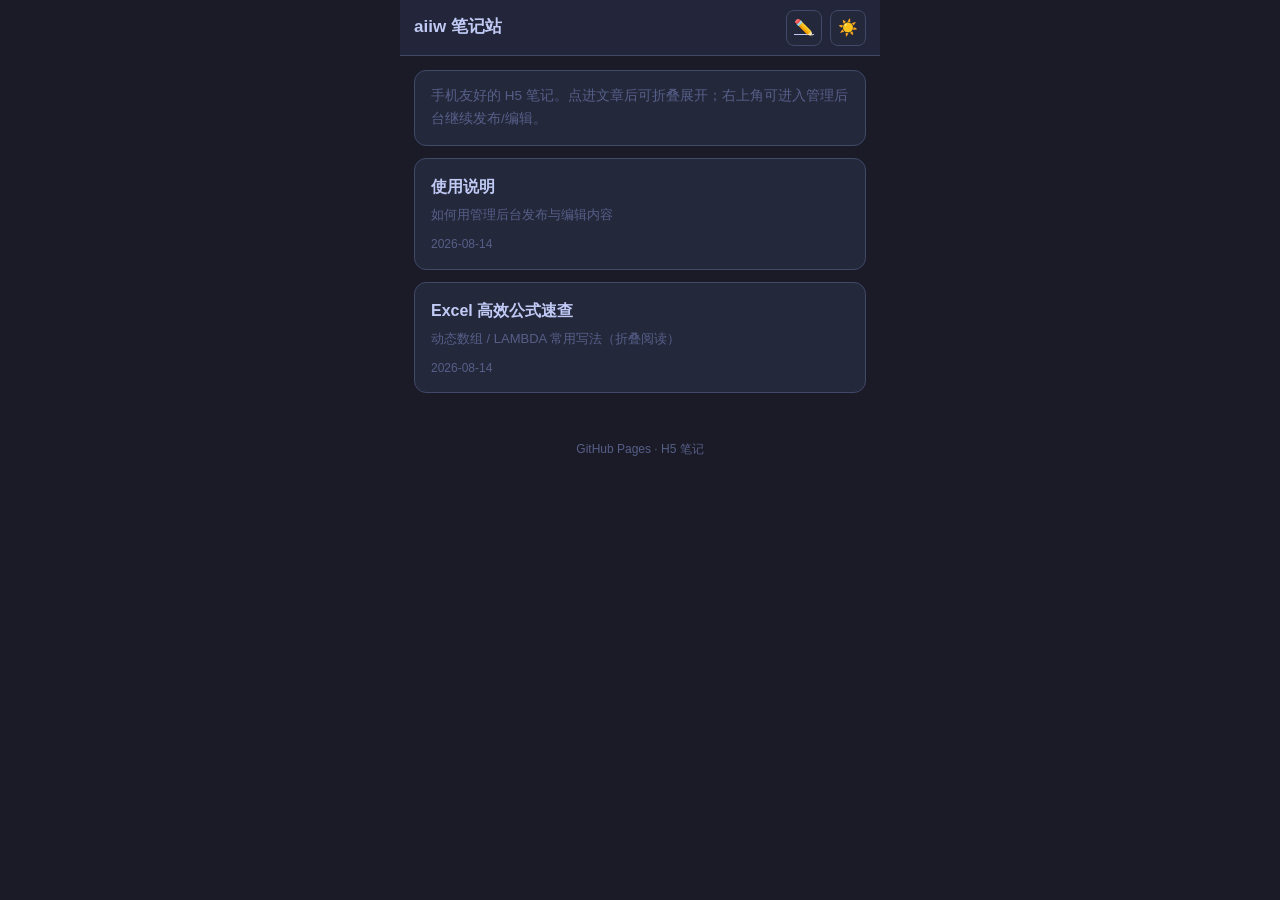
==== index.html @ 2c23f91b "chore: add index.html" ====
<!DOCTYPE html>
<html lang="zh-CN" data-theme="dark">
<head>
  <meta charset="UTF-8" />
  <meta name="viewport" content="width=device-width, initial-scale=1.0, maximum-scale=1.0, user-scalable=no" />
  <title>笔记内容站</title>
  <link rel="stylesheet" href="assets/theme.css" />
</head>
<body>
  <header class="header">
    <h1 id="site-title">笔记内容站</h1>
    <div class="header-actions">
      <a class="header-btn" href="admin/" title="管理">✏️</a>
      <button class="header-btn" id="theme-toggle" onclick="toggleTheme()">🌙</button>
    </div>
  </header>
  <div class="container">
    <div class="intro-card" id="site-intro">加载菜单中…</div>
    <div id="menu-list"></div>
  </div>
  <div class="footer">GitHub Pages · H5 笔记</div>
  <script src="assets/reader.js"></script>
  <script>
    async function boot() {
      try {
        const menu = await loadJSON('content/menu.json');
        document.getElementById('site-title').textContent = menu.siteTitle || '笔记内容站';
        document.getElementById('site-intro').textContent = menu.siteIntro || '';
        const list = document.getElementById('menu-list');
        const items = (menu.items || []).filter(x => x.enabled !== false);
        if (!items.length) {
          list.innerHTML = '<div class="intro-card">还没有内容，请打开右上角管理后台发布。</div>';
          return;
        }
        list.innerHTML = items.map(it => `
          <div class="menu-card post-card">
            <a href="post.html?id=${encodeURIComponent(it.id)}">
              <div class="menu-title">${it.title || it.id}</div>
              <div class="menu-desc">${it.desc || ''}</div>
              <div class="menu-meta">${it.updated || ''}</div>
            </a>
          </div>`).join('');
      } catch (e) {
        document.getElementById('site-intro').textContent = '菜单加载失败：' + e.message;
      }
    }
    boot();
  </script>
</body>
</html>
---- assets/theme.css ----
:root[data-theme="dark"] {
  --bg:#1a1b26; --card-bg:#24283b; --text:#c0caf5; --text-secondary:#565f89;
  --border:#414868; --accent:#7aa2f7; --accent2:#bb9af7; --code-bg:#1f2335;
  --code-text:#9ece6a; --header-bg:rgba(36,40,59,.95);
  --tip-border:#9ece6a; --tip-bg:rgba(158,206,106,.1);
  --warning-border:#f7768e; --warning-bg:rgba(247,118,142,.1);
  --info-border:#7aa2f7; --info-bg:rgba(122,162,247,.1);
  --badge-bg:#7aa2f7; --badge-text:#1a1b26;
}
:root[data-theme="light"] {
  --bg:#f8fafc; --card-bg:#fff; --text:#1e293b; --text-secondary:#64748b;
  --border:#e2e8f0; --accent:#2563eb; --accent2:#7c3aed; --code-bg:#f1f5f9;
  --code-text:#059669; --header-bg:rgba(255,255,255,.95);
  --tip-border:#059669; --tip-bg:rgba(5,150,105,.08);
  --warning-border:#dc2626; --warning-bg:rgba(220,38,38,.08);
  --info-border:#2563eb; --info-bg:rgba(37,99,235,.08);
  --badge-bg:#2563eb; --badge-text:#fff;
}
*{margin:0;padding:0;box-sizing:border-box}
html{scroll-behavior:smooth}
body{
  font-family:-apple-system,BlinkMacSystemFont,"Segoe UI",Roboto,sans-serif;
  font-size:15px;line-height:1.7;background:var(--bg);color:var(--text);
  transition:background .3s,color .3s;padding-top:56px;-webkit-tap-highlight-color:transparent;
}
.header{
  position:fixed;top:0;left:50%;transform:translateX(-50%);
  width:100%;max-width:480px;height:56px;background:var(--header-bg);
  backdrop-filter:blur(12px);-webkit-backdrop-filter:blur(12px);
  border-bottom:1px solid var(--border);display:flex;align-items:center;justify-content:space-between;
  padding:0 14px;z-index:100;
}
.header h1{font-size:17px;font-weight:700;white-space:nowrap;overflow:hidden;text-overflow:ellipsis}
.header-actions{display:flex;gap:8px;flex-shrink:0}
.header-btn,.btn{
  border:1px solid var(--border);background:var(--card-bg);color:var(--text);
  border-radius:8px;cursor:pointer;font-size:13px;
}
.header-btn{width:36px;height:36px;display:flex;align-items:center;justify-content:center;font-size:16px}
.header-btn:active,.btn:active{transform:scale(.96)}
.container{max-width:480px;margin:0 auto;padding:14px}
.intro-card,.menu-card,.post-card{
  background:var(--card-bg);border:1px solid var(--border);border-radius:12px;
  padding:14px 16px;margin-bottom:12px;
}
.intro-card{font-size:13.5px;color:var(--text-secondary)}
.menu-card a,.post-card a{color:inherit;text-decoration:none;display:block}
.menu-title{font-size:16px;font-weight:700;margin-bottom:4px}
.menu-desc{font-size:13px;color:var(--text-secondary)}
.menu-meta{font-size:12px;color:var(--text-secondary);margin-top:8px}
.accordion{display:flex;flex-direction:column;gap:10px}
.accordion-item{background:var(--card-bg);border:1px solid var(--border);border-radius:12px;overflow:hidden}
.accordion-item.active{border-color:var(--accent)}
.accordion-header{display:flex;align-items:center;gap:10px;padding:13px 14px;cursor:pointer;user-select:none}
.badge{width:28px;height:28px;border-radius:50%;background:var(--badge-bg);color:var(--badge-text);
  display:flex;align-items:center;justify-content:center;font-size:13px;font-weight:700;flex-shrink:0}
.accordion-title{flex:1;font-size:15px;font-weight:600}
.accordion-icon{color:var(--text-secondary);font-size:11px;transition:transform .3s}
.accordion-item.active .accordion-icon{transform:rotate(180deg)}
.accordion-content{max-height:0;overflow:hidden;transition:max-height .4s ease}
.accordion-inner{padding:0 14px 14px}
.accordion-inner p{margin:8px 0}
.subheading{font-size:15.5px;font-weight:700;color:var(--accent);margin:16px 0 6px;padding-top:6px;border-top:1px solid var(--border)}
.accordion-inner .subheading:first-child{border-top:none;margin-top:4px}
.code-block{position:relative;margin:10px 0;background:var(--code-bg);border-radius:8px;overflow:hidden;border:1px solid var(--border)}
.code-block pre{overflow-x:auto;padding:12px 14px;margin:0}
.code-block code{font-family:"SF Mono","Cascadia Code",Consolas,monospace;font-size:13px;line-height:1.5;color:var(--code-text);white-space:pre}
.copy-btn{position:absolute;top:6px;right:6px;background:var(--card-bg);border:1px solid var(--border);color:var(--text-secondary);padding:3px 10px;border-radius:6px;font-size:12px;cursor:pointer;opacity:0;transition:opacity .2s}
.code-block:hover .copy-btn,.code-block:active .copy-btn{opacity:1}
.copy-btn.copied{color:var(--tip-border);border-color:var(--tip-border)}
.inline-code{font-family:Consolas,monospace;font-size:13px;background:var(--code-bg);color:var(--code-text);padding:1px 5px;border-radius:4px}
.callout{margin:10px 0;padding:10px 14px;border-radius:8px;border-left:3px solid;font-size:14px}
.callout-tip{border-color:var(--tip-border);background:var(--tip-bg)}
.callout-warning{border-color:var(--warning-border);background:var(--warning-bg)}
.callout-info{border-color:var(--info-border);background:var(--info-bg)}
.ul{padding-left:18px;margin:8px 0}
.ul li{margin:4px 0}
.back-top{
  position:fixed;right:max(12px, calc(50% - 228px));bottom:24px;width:42px;height:42px;border-radius:50%;
  border:1px solid var(--border);background:var(--card-bg);color:var(--text);display:none;align-items:center;justify-content:center;cursor:pointer;z-index:90
}
.back-top.visible{display:flex}
.footer{text-align:center;color:var(--text-secondary);font-size:12px;padding:20px 0 30px}
.search-box{position:fixed;top:56px;left:50%;transform:translateX(-50%);width:100%;max-width:480px;background:var(--header-bg);border-bottom:1px solid var(--border);padding:0 14px;z-index:99;max-height:0;overflow:hidden;transition:max-height .3s}
.search-box.active{max-height:60px;padding:10px 14px}
.search-input{width:100%;height:38px;border:1px solid var(--border);background:var(--bg);color:var(--text);border-radius:8px;padding:0 14px;outline:none}
.hidden{display:none!important}
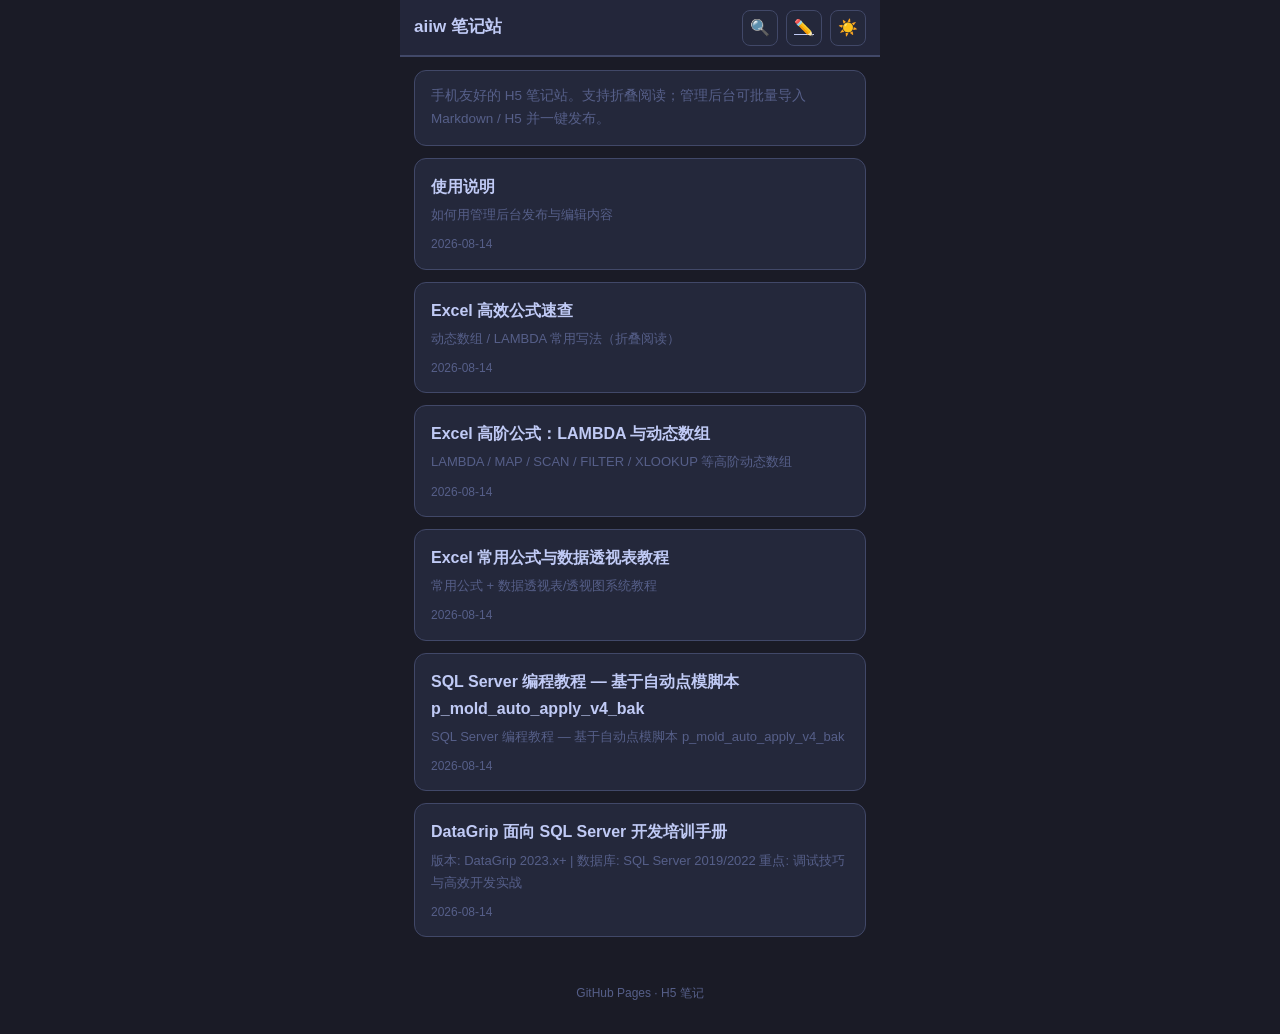
==== commit f560e426: "feat: HTML tutorial import + menu search + SQL Server post" ====
--- a/index.html
+++ b/index.html
@@ -10,36 +10,60 @@
   <header class="header">
     <h1 id="site-title">笔记内容站</h1>
     <div class="header-actions">
+      <button class="header-btn" id="search-toggle" onclick="toggleSearch()" title="搜索">🔍</button>
       <a class="header-btn" href="admin/" title="管理">✏️</a>
       <button class="header-btn" id="theme-toggle" onclick="toggleTheme()">🌙</button>
     </div>
   </header>
+  <div class="search-box" id="search-box">
+    <input class="search-input" id="search-input" placeholder="搜索菜单标题或简介…" oninput="filterMenu(this.value)" />
+  </div>
   <div class="container">
     <div class="intro-card" id="site-intro">加载菜单中…</div>
     <div id="menu-list"></div>
+    <div id="menu-empty" class="intro-card hidden">没有匹配的笔记</div>
   </div>
   <div class="footer">GitHub Pages · H5 笔记</div>
   <script src="assets/reader.js"></script>
   <script>
+    let menuItems = [];
+
+    window.filterMenu = function (q) {
+      q = (q || "").trim().toLowerCase();
+      const cards = document.querySelectorAll("#menu-list .menu-card");
+      let shown = 0;
+      cards.forEach((el) => {
+        const hay = (el.getAttribute("data-search") || "").toLowerCase();
+        const ok = !q || hay.includes(q);
+        el.classList.toggle("hidden", !ok);
+        if (ok) shown++;
+      });
+      const empty = document.getElementById("menu-empty");
+      if (empty) empty.classList.toggle("hidden", shown > 0 || !cards.length);
+    };
+
     async function boot() {
       try {
         const menu = await loadJSON('content/menu.json');
         document.getElementById('site-title').textContent = menu.siteTitle || '笔记内容站';
         document.getElementById('site-intro').textContent = menu.siteIntro || '';
         const list = document.getElementById('menu-list');
-        const items = (menu.items || []).filter(x => x.enabled !== false);
-        if (!items.length) {
+        menuItems = (menu.items || []).filter(x => x.enabled !== false);
+        if (!menuItems.length) {
           list.innerHTML = '<div class="intro-card">还没有内容，请打开右上角管理后台发布。</div>';
           return;
         }
-        list.innerHTML = items.map(it => `
-          <div class="menu-card post-card">
+        list.innerHTML = menuItems.map(it => {
+          const search = [it.title, it.desc, it.id].filter(Boolean).join(' ');
+          return `
+          <div class="menu-card post-card" data-search="${String(search).replace(/"/g, '&quot;')}">
             <a href="post.html?id=${encodeURIComponent(it.id)}">
               <div class="menu-title">${it.title || it.id}</div>
               <div class="menu-desc">${it.desc || ''}</div>
               <div class="menu-meta">${it.updated || ''}</div>
             </a>
-          </div>`).join('');
+          </div>`;
+        }).join('');
       } catch (e) {
         document.getElementById('site-intro').textContent = '菜单加载失败：' + e.message;
       }
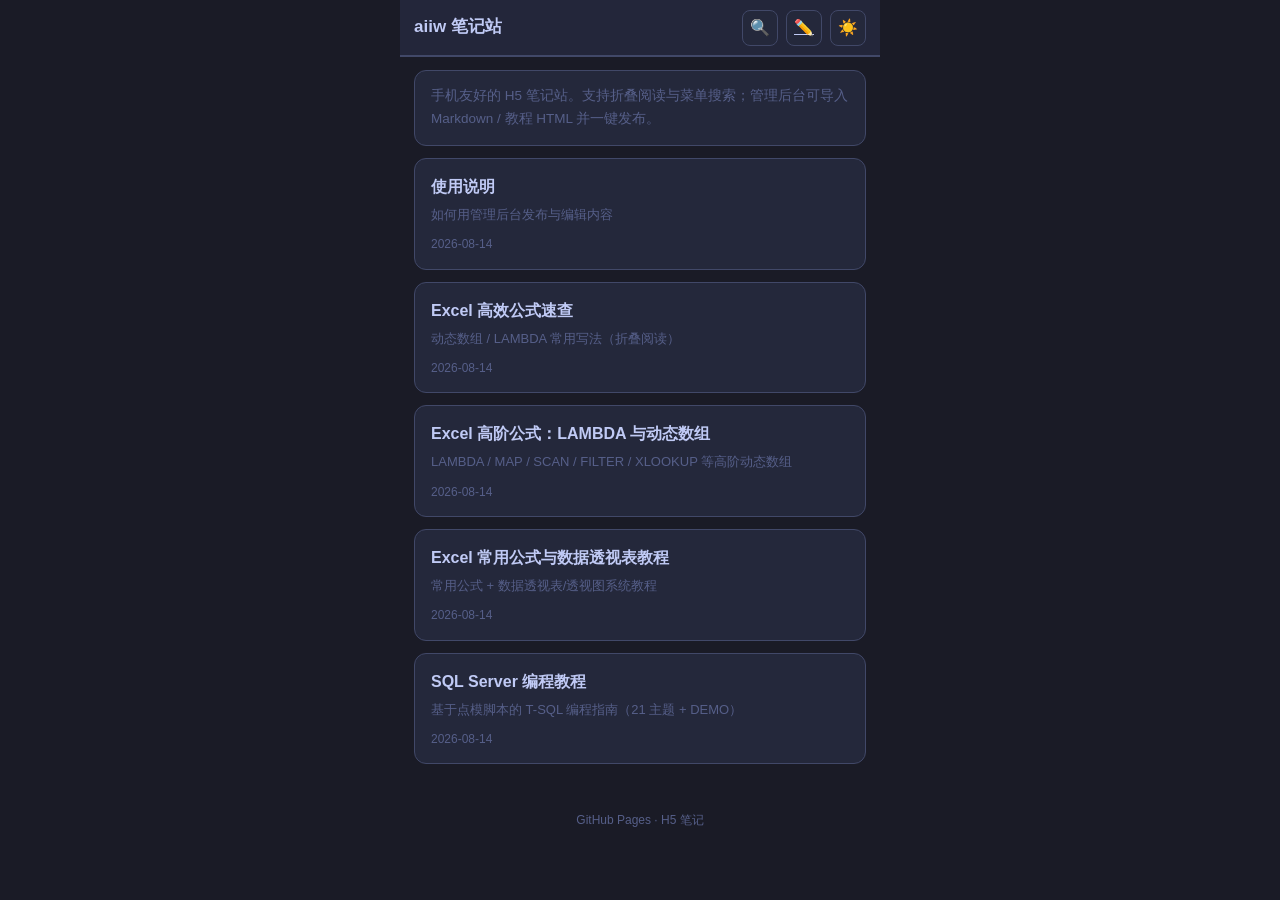
==== commit 66999b73: "feat: pagination, office import, private posts" ====
--- a/index.html
+++ b/index.html
@@ -1,74 +1,75 @@
-<!DOCTYPE html>
-<html lang="zh-CN" data-theme="dark">
-<head>
-  <meta charset="UTF-8" />
-  <meta name="viewport" content="width=device-width, initial-scale=1.0, maximum-scale=1.0, user-scalable=no" />
-  <title>笔记内容站</title>
-  <link rel="stylesheet" href="assets/theme.css" />
-</head>
-<body>
-  <header class="header">
-    <h1 id="site-title">笔记内容站</h1>
-    <div class="header-actions">
-      <button class="header-btn" id="search-toggle" onclick="toggleSearch()" title="搜索">🔍</button>
-      <a class="header-btn" href="admin/" title="管理">✏️</a>
-      <button class="header-btn" id="theme-toggle" onclick="toggleTheme()">🌙</button>
-    </div>
-  </header>
-  <div class="search-box" id="search-box">
-    <input class="search-input" id="search-input" placeholder="搜索菜单标题或简介…" oninput="filterMenu(this.value)" />
-  </div>
-  <div class="container">
-    <div class="intro-card" id="site-intro">加载菜单中…</div>
-    <div id="menu-list"></div>
-    <div id="menu-empty" class="intro-card hidden">没有匹配的笔记</div>
-  </div>
-  <div class="footer">GitHub Pages · H5 笔记</div>
-  <script src="assets/reader.js"></script>
-  <script>
-    let menuItems = [];
-
-    window.filterMenu = function (q) {
-      q = (q || "").trim().toLowerCase();
-      const cards = document.querySelectorAll("#menu-list .menu-card");
-      let shown = 0;
-      cards.forEach((el) => {
-        const hay = (el.getAttribute("data-search") || "").toLowerCase();
-        const ok = !q || hay.includes(q);
-        el.classList.toggle("hidden", !ok);
-        if (ok) shown++;
-      });
-      const empty = document.getElementById("menu-empty");
-      if (empty) empty.classList.toggle("hidden", shown > 0 || !cards.length);
-    };
-
-    async function boot() {
-      try {
-        const menu = await loadJSON('content/menu.json');
-        document.getElementById('site-title').textContent = menu.siteTitle || '笔记内容站';
-        document.getElementById('site-intro').textContent = menu.siteIntro || '';
-        const list = document.getElementById('menu-list');
-        menuItems = (menu.items || []).filter(x => x.enabled !== false);
-        if (!menuItems.length) {
-          list.innerHTML = '<div class="intro-card">还没有内容，请打开右上角管理后台发布。</div>';
-          return;
-        }
-        list.innerHTML = menuItems.map(it => {
-          const search = [it.title, it.desc, it.id].filter(Boolean).join(' ');
-          return `
-          <div class="menu-card post-card" data-search="${String(search).replace(/"/g, '&quot;')}">
-            <a href="post.html?id=${encodeURIComponent(it.id)}">
-              <div class="menu-title">${it.title || it.id}</div>
-              <div class="menu-desc">${it.desc || ''}</div>
-              <div class="menu-meta">${it.updated || ''}</div>
-            </a>
-          </div>`;
-        }).join('');
-      } catch (e) {
-        document.getElementById('site-intro').textContent = '菜单加载失败：' + e.message;
-      }
-    }
-    boot();
-  </script>
-</body>
-</html>
+<!DOCTYPE html>
+<html lang="zh-CN" data-theme="dark">
+<head>
+  <meta charset="UTF-8" />
+  <meta name="viewport" content="width=device-width, initial-scale=1.0, maximum-scale=1.0, user-scalable=no" />
+  <title>笔记内容站</title>
+  <link rel="stylesheet" href="assets/theme.css" />
+</head>
+<body>
+  <header class="header">
+    <h1 id="site-title">笔记内容站</h1>
+    <div class="header-actions">
+      <button class="header-btn" id="search-toggle" onclick="toggleSearch()" title="搜索">🔍</button>
+      <a class="header-btn" href="admin/" title="管理">✏️</a>
+      <button class="header-btn" id="theme-toggle" onclick="toggleTheme()">🌙</button>
+    </div>
+  </header>
+  <div class="search-box" id="search-box">
+    <input class="search-input" id="search-input" placeholder="搜索菜单标题或简介…" oninput="filterMenu(this.value)" />
+  </div>
+  <div class="container">
+    <div class="intro-card" id="site-intro">加载菜单中…</div>
+    <div id="menu-list"></div>
+    <div id="menu-empty" class="intro-card hidden">没有匹配的笔记</div>
+  </div>
+  <div class="footer">GitHub Pages · H5 笔记</div>
+  <script src="assets/reader.js"></script>
+  <script>
+    let menuItems = [];
+
+    window.filterMenu = function (q) {
+      q = (q || "").trim().toLowerCase();
+      const cards = document.querySelectorAll("#menu-list .menu-card");
+      let shown = 0;
+      cards.forEach((el) => {
+        const hay = (el.getAttribute("data-search") || "").toLowerCase();
+        const ok = !q || hay.includes(q);
+        el.classList.toggle("hidden", !ok);
+        if (ok) shown++;
+      });
+      const empty = document.getElementById("menu-empty");
+      if (empty) empty.classList.toggle("hidden", shown > 0 || !cards.length);
+    };
+
+    async function boot() {
+      try {
+        const menu = await loadJSON('content/menu.json');
+        document.getElementById('site-title').textContent = menu.siteTitle || '笔记内容站';
+        document.getElementById('site-intro').textContent = menu.siteIntro || '';
+        const list = document.getElementById('menu-list');
+        menuItems = (menu.items || []).filter(x => x.enabled !== false);
+        if (!menuItems.length) {
+          list.innerHTML = '<div class="intro-card">还没有内容，请打开右上角管理后台发布。</div>';
+          return;
+        }
+        list.innerHTML = menuItems.map(it => {
+          const search = [it.title, it.desc, it.id].filter(Boolean).join(' ');
+          const lock = it.private ? ' 🔒' : '';
+          return `
+          <div class="menu-card post-card" data-search="${String(search).replace(/"/g, '&quot;')}">
+            <a href="post.html?id=${encodeURIComponent(it.id)}">
+              <div class="menu-title">${it.title || it.id}${lock}</div>
+              <div class="menu-desc">${it.desc || ''}</div>
+              <div class="menu-meta">${it.updated || ''}${it.private ? ' · 私密' : ''}</div>
+            </a>
+          </div>`;
+        }).join('');
+      } catch (e) {
+        document.getElementById('site-intro').textContent = '菜单加载失败：' + e.message;
+      }
+    }
+    boot();
+  </script>
+</body>
+</html>
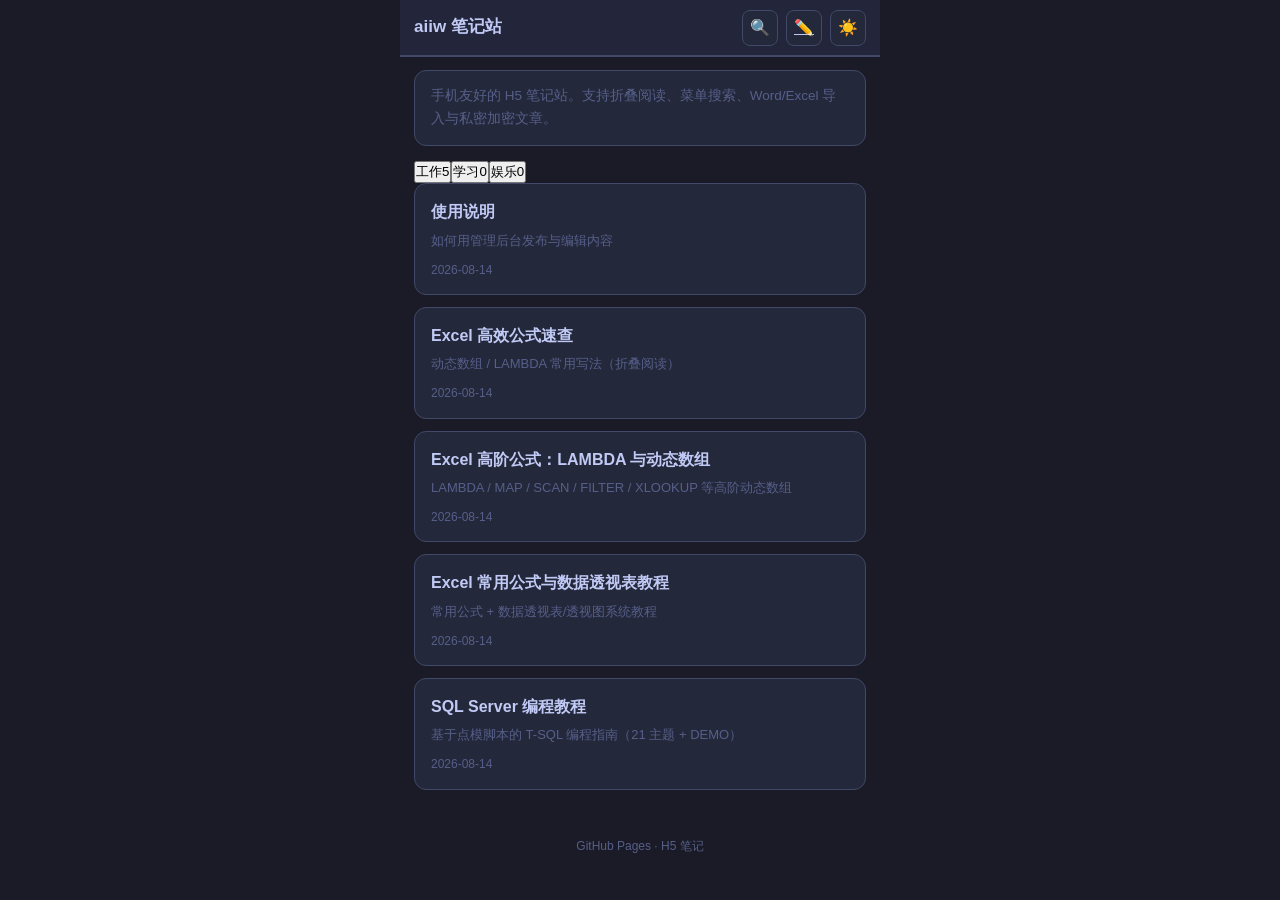
==== commit 1a5bb71a: "feat: category tabs for admin and site home" ====
--- a/index.html
+++ b/index.html
@@ -16,17 +16,78 @@
     </div>
   </header>
   <div class="search-box" id="search-box">
-    <input class="search-input" id="search-input" placeholder="搜索菜单标题或简介…" oninput="filterMenu(this.value)" />
+    <input class="search-input" id="search-input" placeholder="搜索当前栏目…" oninput="filterMenu(this.value)" />
   </div>
   <div class="container">
     <div class="intro-card" id="site-intro">加载菜单中…</div>
+    <div class="cat-tabs" id="cat-tabs"></div>
     <div id="menu-list"></div>
-    <div id="menu-empty" class="intro-card hidden">没有匹配的笔记</div>
+    <div id="menu-empty" class="intro-card hidden">该栏目暂无笔记</div>
   </div>
   <div class="footer">GitHub Pages · H5 笔记</div>
   <script src="assets/reader.js"></script>
   <script>
     let menuItems = [];
+    let categories = [];
+    let activeCat = "";
+    const CAT_KEY = "notes-h5-active-cat";
+
+    function defaultCategories() {
+      return [
+        { id: "work", name: "工作", order: 1 },
+        { id: "study", name: "学习", order: 2 },
+        { id: "fun", name: "娱乐", order: 3 }
+      ];
+    }
+
+    function resolveCategories(menu) {
+      let cats = (menu.categories || []).slice().sort((a, b) => (a.order || 0) - (b.order || 0));
+      if (!cats.length) cats = defaultCategories();
+      return cats;
+    }
+
+    function switchCategory(id) {
+      activeCat = id;
+      localStorage.setItem(CAT_KEY, id);
+      renderTabs();
+      renderList();
+      const input = document.getElementById("search-input");
+      if (input) filterMenu(input.value || "");
+    }
+
+    function renderTabs() {
+      const box = document.getElementById("cat-tabs");
+      if (!box) return;
+      box.innerHTML = categories.map((c) => {
+        const count = menuItems.filter((x) => (x.category || categories[0].id) === c.id).length;
+        return `<button type="button" class="cat-tab ${c.id === activeCat ? "active" : ""}" onclick="switchCategory('${c.id}')">${c.name}<span class="cat-count">${count}</span></button>`;
+      }).join("");
+    }
+
+    function renderList() {
+      const list = document.getElementById("menu-list");
+      const filtered = menuItems.filter((x) => (x.category || (categories[0] && categories[0].id)) === activeCat);
+      if (!filtered.length) {
+        list.innerHTML = "";
+        const empty = document.getElementById("menu-empty");
+        empty.classList.remove("hidden");
+        empty.textContent = "该栏目暂无笔记";
+        return;
+      }
+      document.getElementById("menu-empty").classList.add("hidden");
+      list.innerHTML = filtered.map((it) => {
+        const search = [it.title, it.desc, it.id].filter(Boolean).join(" ");
+        const lock = it.private ? " 🔒" : "";
+        return `
+          <div class="menu-card post-card" data-search="${String(search).replace(/"/g, "&quot;")}">
+            <a href="post.html?id=${encodeURIComponent(it.id)}">
+              <div class="menu-title">${it.title || it.id}${lock}</div>
+              <div class="menu-desc">${it.desc || ""}</div>
+              <div class="menu-meta">${it.updated || ""}${it.private ? " · 私密" : ""}</div>
+            </a>
+          </div>`;
+      }).join("");
+    }
 
     window.filterMenu = function (q) {
       q = (q || "").trim().toLowerCase();
@@ -39,34 +100,34 @@
         if (ok) shown++;
       });
       const empty = document.getElementById("menu-empty");
-      if (empty) empty.classList.toggle("hidden", shown > 0 || !cards.length);
+      if (empty) {
+        const hasCards = cards.length > 0;
+        empty.classList.toggle("hidden", shown > 0 || !hasCards);
+        if (hasCards && shown === 0) empty.textContent = "没有匹配的笔记";
+        else if (!hasCards) empty.textContent = "该栏目暂无笔记";
+      }
     };
 
     async function boot() {
       try {
-        const menu = await loadJSON('content/menu.json');
-        document.getElementById('site-title').textContent = menu.siteTitle || '笔记内容站';
-        document.getElementById('site-intro').textContent = menu.siteIntro || '';
-        const list = document.getElementById('menu-list');
-        menuItems = (menu.items || []).filter(x => x.enabled !== false);
+        const menu = await loadJSON("content/menu.json");
+        document.getElementById("site-title").textContent = menu.siteTitle || "笔记内容站";
+        document.getElementById("site-intro").textContent = menu.siteIntro || "";
+        categories = resolveCategories(menu);
+        menuItems = (menu.items || []).filter((x) => x.enabled !== false);
+        const saved = localStorage.getItem(CAT_KEY);
+        activeCat = (saved && categories.some((c) => c.id === saved))
+          ? saved
+          : ((categories[0] && categories[0].id) || "study");
         if (!menuItems.length) {
-          list.innerHTML = '<div class="intro-card">还没有内容，请打开右上角管理后台发布。</div>';
+          document.getElementById("menu-list").innerHTML = '<div class="intro-card">还没有内容，请打开右上角管理后台发布。</div>';
+          document.getElementById("cat-tabs").innerHTML = "";
           return;
         }
-        list.innerHTML = menuItems.map(it => {
-          const search = [it.title, it.desc, it.id].filter(Boolean).join(' ');
-          const lock = it.private ? ' 🔒' : '';
-          return `
-          <div class="menu-card post-card" data-search="${String(search).replace(/"/g, '&quot;')}">
-            <a href="post.html?id=${encodeURIComponent(it.id)}">
-              <div class="menu-title">${it.title || it.id}${lock}</div>
-              <div class="menu-desc">${it.desc || ''}</div>
-              <div class="menu-meta">${it.updated || ''}${it.private ? ' · 私密' : ''}</div>
-            </a>
-          </div>`;
-        }).join('');
+        renderTabs();
+        renderList();
       } catch (e) {
-        document.getElementById('site-intro').textContent = '菜单加载失败：' + e.message;
+        document.getElementById("site-intro").textContent = "菜单加载失败：" + e.message;
       }
     }
     boot();
--- a/assets/theme.css
+++ b/assets/theme.css
@@ -1,87 +1,93 @@
-:root[data-theme="dark"] {
-  --bg:#1a1b26; --card-bg:#24283b; --text:#c0caf5; --text-secondary:#565f89;
-  --border:#414868; --accent:#7aa2f7; --accent2:#bb9af7; --code-bg:#1f2335;
-  --code-text:#9ece6a; --header-bg:rgba(36,40,59,.95);
-  --tip-border:#9ece6a; --tip-bg:rgba(158,206,106,.1);
-  --warning-border:#f7768e; --warning-bg:rgba(247,118,142,.1);
-  --info-border:#7aa2f7; --info-bg:rgba(122,162,247,.1);
-  --badge-bg:#7aa2f7; --badge-text:#1a1b26;
-}
-:root[data-theme="light"] {
-  --bg:#f8fafc; --card-bg:#fff; --text:#1e293b; --text-secondary:#64748b;
-  --border:#e2e8f0; --accent:#2563eb; --accent2:#7c3aed; --code-bg:#f1f5f9;
-  --code-text:#059669; --header-bg:rgba(255,255,255,.95);
-  --tip-border:#059669; --tip-bg:rgba(5,150,105,.08);
-  --warning-border:#dc2626; --warning-bg:rgba(220,38,38,.08);
-  --info-border:#2563eb; --info-bg:rgba(37,99,235,.08);
-  --badge-bg:#2563eb; --badge-text:#fff;
-}
-*{margin:0;padding:0;box-sizing:border-box}
-html{scroll-behavior:smooth}
-body{
-  font-family:-apple-system,BlinkMacSystemFont,"Segoe UI",Roboto,sans-serif;
-  font-size:15px;line-height:1.7;background:var(--bg);color:var(--text);
-  transition:background .3s,color .3s;padding-top:56px;-webkit-tap-highlight-color:transparent;
-}
-.header{
-  position:fixed;top:0;left:50%;transform:translateX(-50%);
-  width:100%;max-width:480px;height:56px;background:var(--header-bg);
-  backdrop-filter:blur(12px);-webkit-backdrop-filter:blur(12px);
-  border-bottom:1px solid var(--border);display:flex;align-items:center;justify-content:space-between;
-  padding:0 14px;z-index:100;
-}
-.header h1{font-size:17px;font-weight:700;white-space:nowrap;overflow:hidden;text-overflow:ellipsis}
-.header-actions{display:flex;gap:8px;flex-shrink:0}
-.header-btn,.btn{
-  border:1px solid var(--border);background:var(--card-bg);color:var(--text);
-  border-radius:8px;cursor:pointer;font-size:13px;
-}
-.header-btn{width:36px;height:36px;display:flex;align-items:center;justify-content:center;font-size:16px}
-.header-btn:active,.btn:active{transform:scale(.96)}
-.container{max-width:480px;margin:0 auto;padding:14px}
-.intro-card,.menu-card,.post-card{
-  background:var(--card-bg);border:1px solid var(--border);border-radius:12px;
-  padding:14px 16px;margin-bottom:12px;
-}
-.intro-card{font-size:13.5px;color:var(--text-secondary)}
-.menu-card a,.post-card a{color:inherit;text-decoration:none;display:block}
-.menu-title{font-size:16px;font-weight:700;margin-bottom:4px}
-.menu-desc{font-size:13px;color:var(--text-secondary)}
-.menu-meta{font-size:12px;color:var(--text-secondary);margin-top:8px}
-.accordion{display:flex;flex-direction:column;gap:10px}
-.accordion-item{background:var(--card-bg);border:1px solid var(--border);border-radius:12px;overflow:hidden}
-.accordion-item.active{border-color:var(--accent)}
-.accordion-header{display:flex;align-items:center;gap:10px;padding:13px 14px;cursor:pointer;user-select:none}
-.badge{width:28px;height:28px;border-radius:50%;background:var(--badge-bg);color:var(--badge-text);
-  display:flex;align-items:center;justify-content:center;font-size:13px;font-weight:700;flex-shrink:0}
-.accordion-title{flex:1;font-size:15px;font-weight:600}
-.accordion-icon{color:var(--text-secondary);font-size:11px;transition:transform .3s}
-.accordion-item.active .accordion-icon{transform:rotate(180deg)}
-.accordion-content{max-height:0;overflow:hidden;transition:max-height .4s ease}
-.accordion-inner{padding:0 14px 14px}
-.accordion-inner p{margin:8px 0}
-.subheading{font-size:15.5px;font-weight:700;color:var(--accent);margin:16px 0 6px;padding-top:6px;border-top:1px solid var(--border)}
-.accordion-inner .subheading:first-child{border-top:none;margin-top:4px}
-.code-block{position:relative;margin:10px 0;background:var(--code-bg);border-radius:8px;overflow:hidden;border:1px solid var(--border)}
-.code-block pre{overflow-x:auto;padding:12px 14px;margin:0}
-.code-block code{font-family:"SF Mono","Cascadia Code",Consolas,monospace;font-size:13px;line-height:1.5;color:var(--code-text);white-space:pre}
-.copy-btn{position:absolute;top:6px;right:6px;background:var(--card-bg);border:1px solid var(--border);color:var(--text-secondary);padding:3px 10px;border-radius:6px;font-size:12px;cursor:pointer;opacity:0;transition:opacity .2s}
-.code-block:hover .copy-btn,.code-block:active .copy-btn{opacity:1}
-.copy-btn.copied{color:var(--tip-border);border-color:var(--tip-border)}
-.inline-code{font-family:Consolas,monospace;font-size:13px;background:var(--code-bg);color:var(--code-text);padding:1px 5px;border-radius:4px}
-.callout{margin:10px 0;padding:10px 14px;border-radius:8px;border-left:3px solid;font-size:14px}
-.callout-tip{border-color:var(--tip-border);background:var(--tip-bg)}
-.callout-warning{border-color:var(--warning-border);background:var(--warning-bg)}
-.callout-info{border-color:var(--info-border);background:var(--info-bg)}
-.ul{padding-left:18px;margin:8px 0}
-.ul li{margin:4px 0}
-.back-top{
-  position:fixed;right:max(12px, calc(50% - 228px));bottom:24px;width:42px;height:42px;border-radius:50%;
-  border:1px solid var(--border);background:var(--card-bg);color:var(--text);display:none;align-items:center;justify-content:center;cursor:pointer;z-index:90
-}
-.back-top.visible{display:flex}
-.footer{text-align:center;color:var(--text-secondary);font-size:12px;padding:20px 0 30px}
-.search-box{position:fixed;top:56px;left:50%;transform:translateX(-50%);width:100%;max-width:480px;background:var(--header-bg);border-bottom:1px solid var(--border);padding:0 14px;z-index:99;max-height:0;overflow:hidden;transition:max-height .3s}
-.search-box.active{max-height:60px;padding:10px 14px}
-.search-input{width:100%;height:38px;border:1px solid var(--border);background:var(--bg);color:var(--text);border-radius:8px;padding:0 14px;outline:none}
-.hidden{display:none!important}
+:root[data-theme="dark"] {
+  --bg:#1a1b26; --card-bg:#24283b; --text:#c0caf5; --text-secondary:#565f89;
+  --border:#414868; --accent:#7aa2f7; --accent2:#bb9af7; --code-bg:#1f2335;
+  --code-text:#9ece6a; --header-bg:rgba(36,40,59,.95);
+  --tip-border:#9ece6a; --tip-bg:rgba(158,206,106,.1);
+  --warning-border:#f7768e; --warning-bg:rgba(247,118,142,.1);
+  --info-border:#7aa2f7; --info-bg:rgba(122,162,247,.1);
+  --badge-bg:#7aa2f7; --badge-text:#1a1b26;
+}
+:root[data-theme="light"] {
+  --bg:#f8fafc; --card-bg:#fff; --text:#1e293b; --text-secondary:#64748b;
+  --border:#e2e8f0; --accent:#2563eb; --accent2:#7c3aed; --code-bg:#f1f5f9;
+  --code-text:#059669; --header-bg:rgba(255,255,255,.95);
+  --tip-border:#059669; --tip-bg:rgba(5,150,105,.08);
+  --warning-border:#dc2626; --warning-bg:rgba(220,38,38,.08);
+  --info-border:#2563eb; --info-bg:rgba(37,99,235,.08);
+  --badge-bg:#2563eb; --badge-text:#fff;
+}
+*{margin:0;padding:0;box-sizing:border-box}
+html{scroll-behavior:smooth}
+body{
+  font-family:-apple-system,BlinkMacSystemFont,"Segoe UI",Roboto,sans-serif;
+  font-size:15px;line-height:1.7;background:var(--bg);color:var(--text);
+  transition:background .3s,color .3s;padding-top:56px;-webkit-tap-highlight-color:transparent;
+}
+.header{
+  position:fixed;top:0;left:50%;transform:translateX(-50%);
+  width:100%;max-width:480px;height:56px;background:var(--header-bg);
+  backdrop-filter:blur(12px);-webkit-backdrop-filter:blur(12px);
+  border-bottom:1px solid var(--border);display:flex;align-items:center;justify-content:space-between;
+  padding:0 14px;z-index:100;
+}
+.header h1{font-size:17px;font-weight:700;white-space:nowrap;overflow:hidden;text-overflow:ellipsis}
+.header-actions{display:flex;gap:8px;flex-shrink:0}
+.header-btn,.btn{
+  border:1px solid var(--border);background:var(--card-bg);color:var(--text);
+  border-radius:8px;cursor:pointer;font-size:13px;
+}
+.header-btn{width:36px;height:36px;display:flex;align-items:center;justify-content:center;font-size:16px}
+.header-btn:active,.btn:active{transform:scale(.96)}
+.container{max-width:480px;margin:0 auto;padding:14px}
+.intro-card,.menu-card,.post-card{
+  background:var(--card-bg);border:1px solid var(--border);border-radius:12px;
+  padding:14px 16px;margin-bottom:12px;
+}
+.intro-card{font-size:13.5px;color:var(--text-secondary)}
+.menu-card a,.post-card a{color:inherit;text-decoration:none;display:block}
+.menu-title{font-size:16px;font-weight:700;margin-bottom:4px}
+.menu-desc{font-size:13px;color:var(--text-secondary)}
+.menu-meta{font-size:12px;color:var(--text-secondary);margin-top:8px}
+.accordion{display:flex;flex-direction:column;gap:10px}
+.accordion-item{background:var(--card-bg);border:1px solid var(--border);border-radius:12px;overflow:hidden}
+.accordion-item.active{border-color:var(--accent)}
+.accordion-header{display:flex;align-items:center;gap:10px;padding:13px 14px;cursor:pointer;user-select:none}
+.badge{width:28px;height:28px;border-radius:50%;background:var(--badge-bg);color:var(--badge-text);
+  display:flex;align-items:center;justify-content:center;font-size:13px;font-weight:700;flex-shrink:0}
+.accordion-title{flex:1;font-size:15px;font-weight:600}
+.accordion-icon{color:var(--text-secondary);font-size:11px;transition:transform .3s}
+.accordion-item.active .accordion-icon{transform:rotate(180deg)}
+.accordion-content{max-height:0;overflow:hidden;transition:max-height .4s ease}
+.accordion-inner{padding:0 14px 14px}
+.accordion-inner p{margin:8px 0}
+.subheading{font-size:15.5px;font-weight:700;color:var(--accent);margin:16px 0 6px;padding-top:6px;border-top:1px solid var(--border)}
+.accordion-inner .subheading:first-child{border-top:none;margin-top:4px}
+.code-block{position:relative;margin:10px 0;background:var(--code-bg);border-radius:8px;overflow:hidden;border:1px solid var(--border)}
+.code-block pre{overflow-x:auto;padding:12px 14px;margin:0}
+.code-block code{font-family:"SF Mono","Cascadia Code",Consolas,monospace;font-size:13px;line-height:1.5;color:var(--code-text);white-space:pre}
+.copy-btn{position:absolute;top:6px;right:6px;background:var(--card-bg);border:1px solid var(--border);color:var(--text-secondary);padding:3px 10px;border-radius:6px;font-size:12px;cursor:pointer;opacity:0;transition:opacity .2s}
+.code-block:hover .copy-btn,.code-block:active .copy-btn{opacity:1}
+.copy-btn.copied{color:var(--tip-border);border-color:var(--tip-border)}
+.inline-code{font-family:Consolas,monospace;font-size:13px;background:var(--code-bg);color:var(--code-text);padding:1px 5px;border-radius:4px}
+.callout{margin:10px 0;padding:10px 14px;border-radius:8px;border-left:3px solid;font-size:14px}
+.callout-tip{border-color:var(--tip-border);background:var(--tip-bg)}
+.callout-warning{border-color:var(--warning-border);background:var(--warning-bg)}
+.callout-info{border-color:var(--info-border);background:var(--info-bg)}
+.ul{padding-left:18px;margin:8px 0}
+.ul li{margin:4px 0}
+.back-top{
+  position:fixed;right:max(12px, calc(50% - 228px));bottom:24px;width:42px;height:42px;border-radius:50%;
+  border:1px solid var(--border);background:var(--card-bg);color:var(--text);display:none;align-items:center;justify-content:center;cursor:pointer;z-index:90
+}
+.back-top.visible{display:flex}
+.footer{text-align:center;color:var(--text-secondary);font-size:12px;padding:20px 0 30px}
+.search-box{position:fixed;top:56px;left:50%;transform:translateX(-50%);width:100%;max-width:480px;background:var(--header-bg);border-bottom:1px solid var(--border);padding:0 14px;z-index:99;max-height:0;overflow:hidden;transition:max-height .3s}
+.search-box.active{max-height:60px;padding:10px 14px}
+.search-input{width:100%;height:38px;border:1px solid var(--border);background:var(--bg);color:var(--text);border-radius:8px;padding:0 14px;outline:none}
+.hidden{display:none!important}
+.lock-card{background:var(--card-bg);border:1px solid var(--border);border-radius:12px;padding:22px 16px;margin:12px 0;text-align:center}
+.lock-card .muted{color:var(--text-secondary)}
+.lock-card input{width:100%;max-width:280px;margin:10px auto;display:block;border:1px solid var(--border);background:var(--bg);color:var(--text);border-radius:8px;padding:10px 12px;outline:none}
+.status{font-size:13px}
+.status.err{color:var(--warning-border)}
+.status.ok{color:var(--tip-border)}
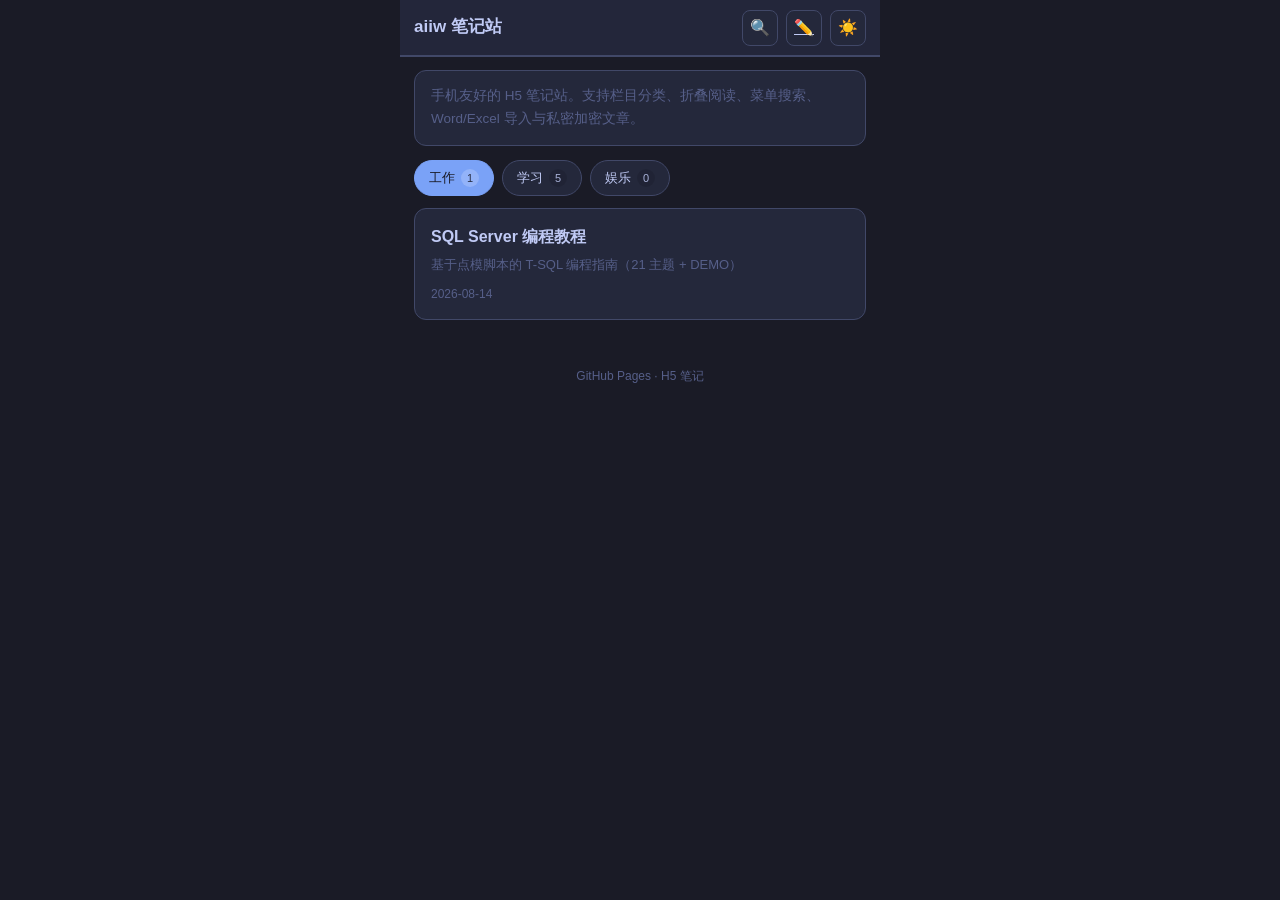
==== commit c8f46680: "fix: accordion collapse + cache-bust assets" ====
--- a/index.html
+++ b/index.html
@@ -4,7 +4,7 @@
   <meta charset="UTF-8" />
   <meta name="viewport" content="width=device-width, initial-scale=1.0, maximum-scale=1.0, user-scalable=no" />
   <title>笔记内容站</title>
-  <link rel="stylesheet" href="assets/theme.css" />
+  <link rel="stylesheet" href="assets/theme.css?v=20260814b" />
 </head>
 <body>
   <header class="header">
@@ -25,7 +25,7 @@
     <div id="menu-empty" class="intro-card hidden">该栏目暂无笔记</div>
   </div>
   <div class="footer">GitHub Pages · H5 笔记</div>
-  <script src="assets/reader.js"></script>
+  <script src="assets/reader.js?v=20260814b"></script>
   <script>
     let menuItems = [];
     let categories = [];
--- a/assets/theme.css
+++ b/assets/theme.css
@@ -48,17 +48,19 @@
 .menu-title{font-size:16px;font-weight:700;margin-bottom:4px}
 .menu-desc{font-size:13px;color:var(--text-secondary)}
 .menu-meta{font-size:12px;color:var(--text-secondary);margin-top:8px}
-.accordion{display:flex;flex-direction:column;gap:10px}
-.accordion-item{background:var(--card-bg);border:1px solid var(--border);border-radius:12px;overflow:hidden}
+.accordion{display:flex;flex-direction:column;gap:10px;overflow-anchor:none}
+.accordion-item{background:var(--card-bg);border:1px solid var(--border);border-radius:12px;overflow:visible}
 .accordion-item.active{border-color:var(--accent)}
 .accordion-header{display:flex;align-items:center;gap:10px;padding:13px 14px;cursor:pointer;user-select:none}
 .badge{width:28px;height:28px;border-radius:50%;background:var(--badge-bg);color:var(--badge-text);
   display:flex;align-items:center;justify-content:center;font-size:13px;font-weight:700;flex-shrink:0}
 .accordion-title{flex:1;font-size:15px;font-weight:600}
-.accordion-icon{color:var(--text-secondary);font-size:11px;transition:transform .3s}
+.accordion-icon{color:var(--text-secondary);font-size:11px;transition:transform .2s}
 .accordion-item.active .accordion-icon{transform:rotate(180deg)}
-.accordion-content{max-height:0;overflow:hidden;transition:max-height .4s ease}
-.accordion-inner{padding:0 14px 14px}
+/* 不用 max-height / grid 动画，避免超长章节开合后滚动错位、看起来像章节丢失 */
+.accordion-content{display:none}
+.accordion-item.active > .accordion-content{display:block}
+.accordion-inner{padding:0 14px 14px;border-top:1px solid var(--border)}
 .accordion-inner p{margin:8px 0}
 .subheading{font-size:15.5px;font-weight:700;color:var(--accent);margin:16px 0 6px;padding-top:6px;border-top:1px solid var(--border)}
 .accordion-inner .subheading:first-child{border-top:none;margin-top:4px}
@@ -91,3 +93,9 @@
 .status{font-size:13px}
 .status.err{color:var(--warning-border)}
 .status.ok{color:var(--tip-border)}
+.cat-tabs{display:flex;gap:8px;overflow-x:auto;padding:2px 0 12px;-webkit-overflow-scrolling:touch;scrollbar-width:none}
+.cat-tabs::-webkit-scrollbar{display:none}
+.cat-tab{flex:0 0 auto;border:1px solid var(--border);background:var(--card-bg);color:var(--text);border-radius:999px;padding:8px 14px;font-size:13px;cursor:pointer;display:inline-flex;align-items:center;gap:6px}
+.cat-tab.active{background:var(--accent);color:var(--badge-text);border-color:var(--accent)}
+.cat-count{font-size:11px;opacity:.85;min-width:18px;height:18px;border-radius:999px;display:inline-flex;align-items:center;justify-content:center;background:rgba(0,0,0,.12);padding:0 5px}
+.cat-tab.active .cat-count{background:rgba(255,255,255,.22)}
